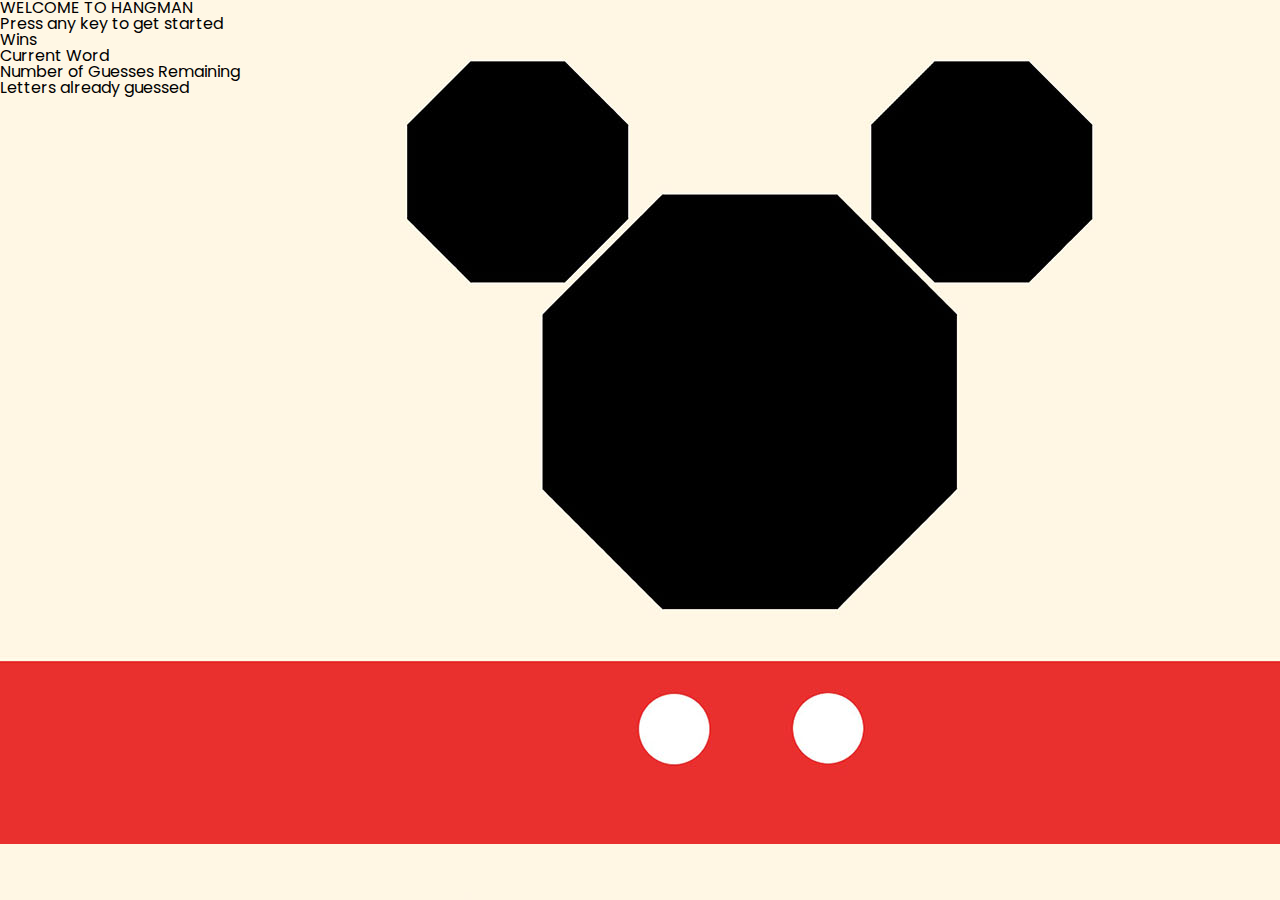
==== index.html @ 7d486eb8 "making some progress. still have a lot of work to go" ====
<!DOCTYPE html>
<html>
<head>
	<title>Mapi's Hangman</title>
	<link rel="stylesheet" type="text/css" href="assets/css/reset.css">
	<link href="https://fonts.googleapis.com/css?family=Poppins" rel="stylesheet">
	<link rel="stylesheet" type="text/css" href="https://bootstrapdocs.com/v3.3.6/docs/dist/css/bootstrap.min.css">
	<link rel="stylesheet" type="text/css" href="assets/css/style.css">

</head>

<body>
	<div class="container">
		<div class="row">
			<h1>Welcome to Hangman</h1>
			<h2>Press any key to get started</h2>
		</div>
		<div class="row">
			<p>Wins
				<strong><span id="wins"></span></strong>
			</p>
		</div>
		<div class="row">
			<p>Current Word
				<strong><span id="current"></span></strong>
			</p>
		</div>
		<div class="row">
			<p>Number of Guesses Remaining
				<strong><span id="remaining"></span></strong>
			</p>
		</div>
		<div class="row">
			<p>Letters already guessed <br>
				<strong><span id="user-text"></strong></span>
			</p>
		</div>
	</div>

		<!-- js file-->
	<script src="assets/javascript/game.js"></script>
</body>
</html>
---- assets/css/style.css ----
body {
	background-image: url("../images/mickey-minimalist.jpg");
	font-family: 'Poppins', sans-serif;
}

h1 {
	font-family: 'Poppins', sans-serif;
	text-transform: uppercase;
}
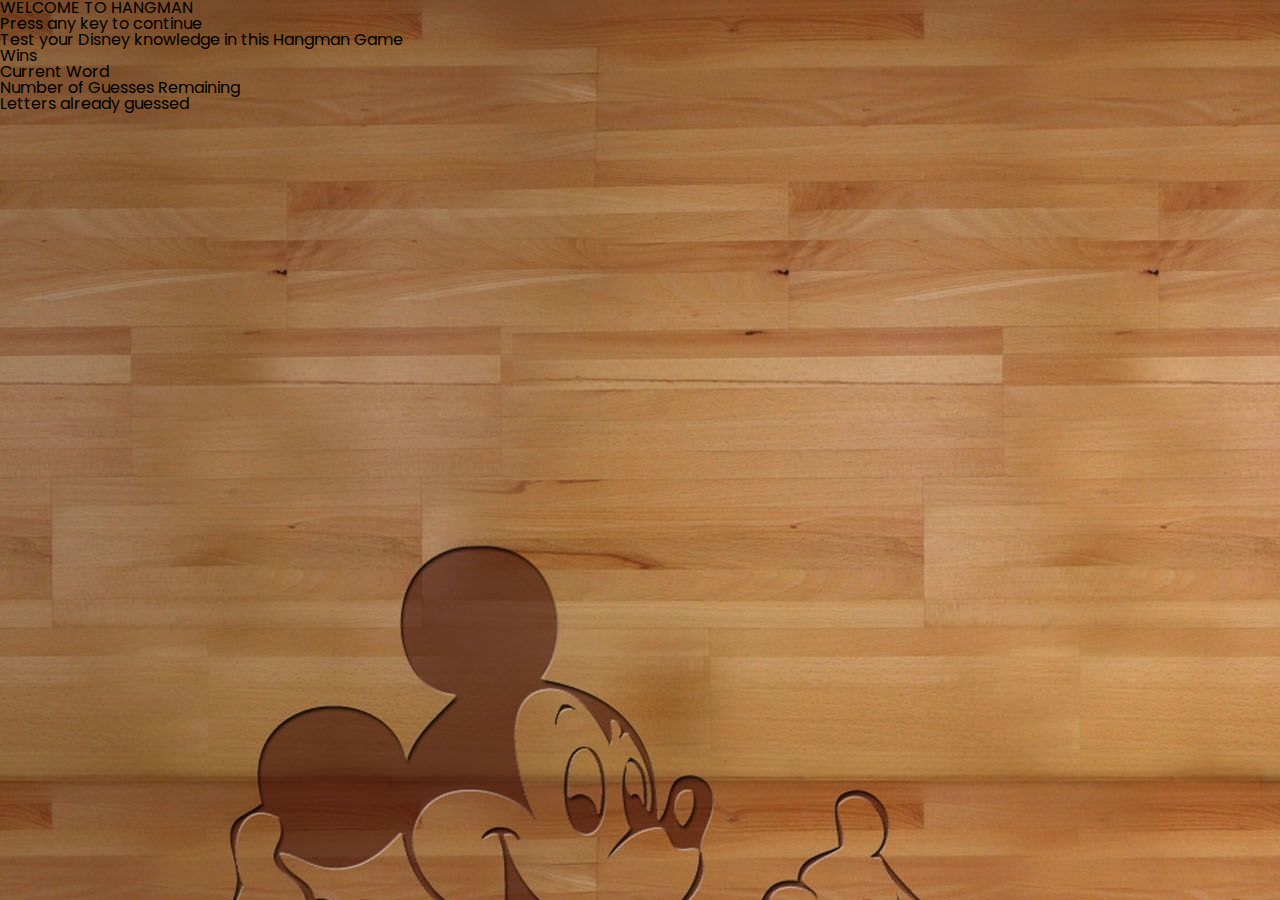
==== commit 57c8f122: "replaced background, went with jumbotron, followed online video but still can't get what I want" ====
--- a/index.html
+++ b/index.html
@@ -11,30 +11,23 @@
 
 <body>
 	<div class="container">
-		<div class="row">
-			<h1>Welcome to Hangman</h1>
-			<h2>Press any key to get started</h2>
-		</div>
-		<div class="row">
-			<p>Wins
-				<strong><span id="wins"></span></strong>
-			</p>
-		</div>
-		<div class="row">
-			<p>Current Word
-				<strong><span id="current"></span></strong>
-			</p>
-		</div>
-		<div class="row">
-			<p>Number of Guesses Remaining
-				<strong><span id="remaining"></span></strong>
-			</p>
-		</div>
-		<div class="row">
-			<p>Letters already guessed <br>
-				<strong><span id="user-text"></strong></span>
-			</p>
-		</div>
+		<div class="jumbotron">
+	        <h1>Welcome to Hangman</h1>
+	        <h3>Press any key to continue</h3>
+	        <p>Test your Disney knowledge in this Hangman Game</p>
+				<p>Wins
+					<strong><span id="wins"></span></strong>
+				</p>
+				<p>Current Word
+					<strong><span id="current"></span></strong>
+				</p>
+				<p>Number of Guesses Remaining
+					<strong><span id="remaining"></span></strong>
+				</p>
+					<p>Letters already guessed <br>
+					<strong><span id="user-text"></strong></span>
+				</p>
+      </div>
 	</div>
 
 		<!-- js file-->
--- a/assets/css/style.css
+++ b/assets/css/style.css
@@ -1,6 +1,14 @@
 body {
-	background-image: url("../images/mickey-minimalist.jpg");
+	background-image: url("../images/mickey-mouse-background-wallpaper-18.jpg");
+	background-repeat: no-repeat;
+	background-attachment: local;
 	font-family: 'Poppins', sans-serif;
+}
+
+
+.jumbotron {
+	background-color: transparent;
+
 }
 
 h1 {
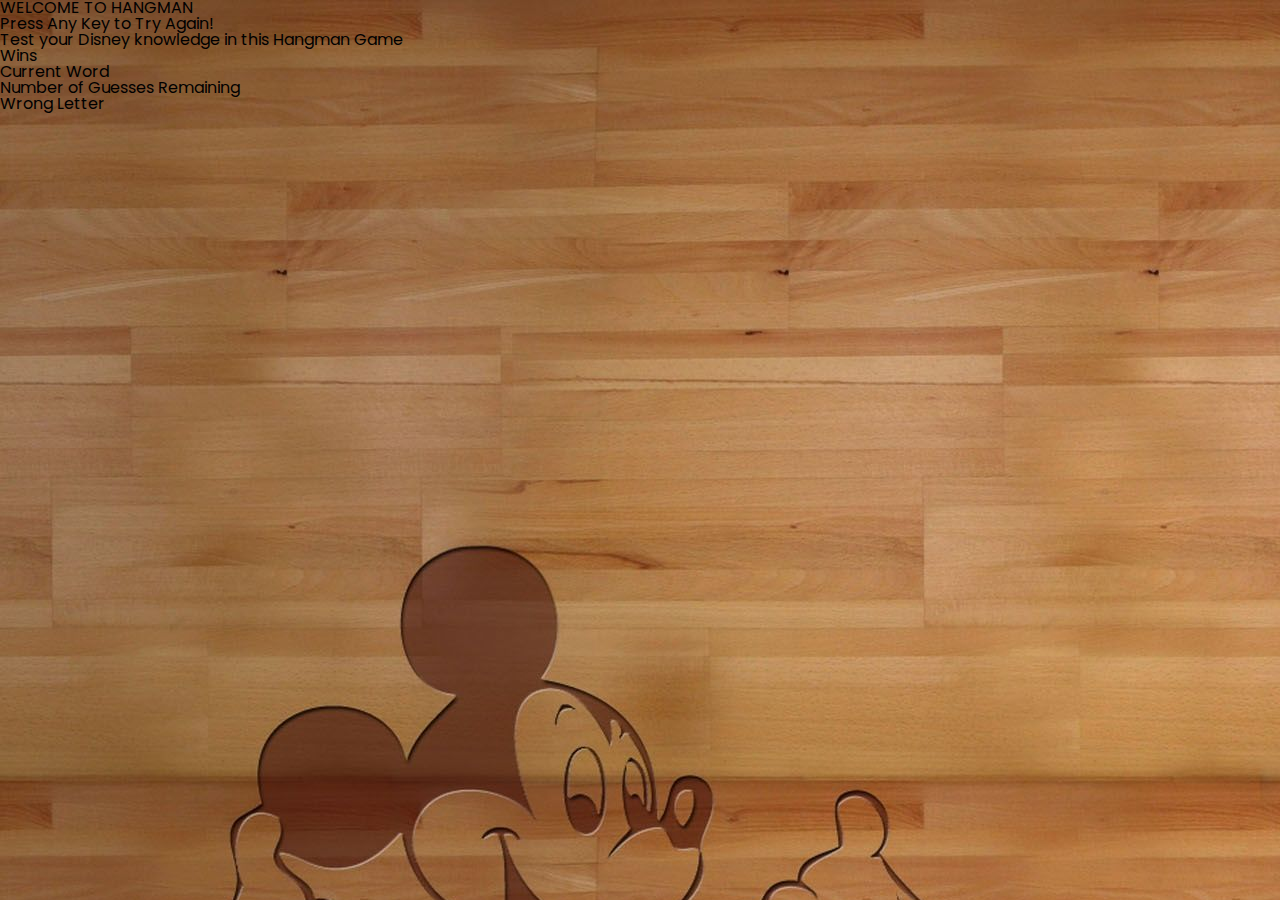
==== commit 7b7fe891: "tried a new approach and read a new tutorial" ====
--- a/index.html
+++ b/index.html
@@ -13,19 +13,19 @@
 	<div class="container">
 		<div class="jumbotron">
 	        <h1>Welcome to Hangman</h1>
-	        <h3>Press any key to continue</h3>
+	        <h2 id="pressKeyTryAgain">Press Any Key to Try Again!</h2>
 	        <p>Test your Disney knowledge in this Hangman Game</p>
 				<p>Wins
-					<strong><span id="wins"></span></strong>
+					<strong><span id="totalWins"></span></strong>
 				</p>
 				<p>Current Word
-					<strong><span id="current"></span></strong>
+					<strong><span id="currentWord"></span></strong>
 				</p>
 				<p>Number of Guesses Remaining
-					<strong><span id="remaining"></span></strong>
+					<strong><span id="remainingGuesses"></span></strong>
 				</p>
-					<p>Letters already guessed <br>
-					<strong><span id="user-text"></strong></span>
+					<p>Wrong Letter <br>
+					<strong><span id="guessedLetters"></strong></span>
 				</p>
       </div>
 	</div>
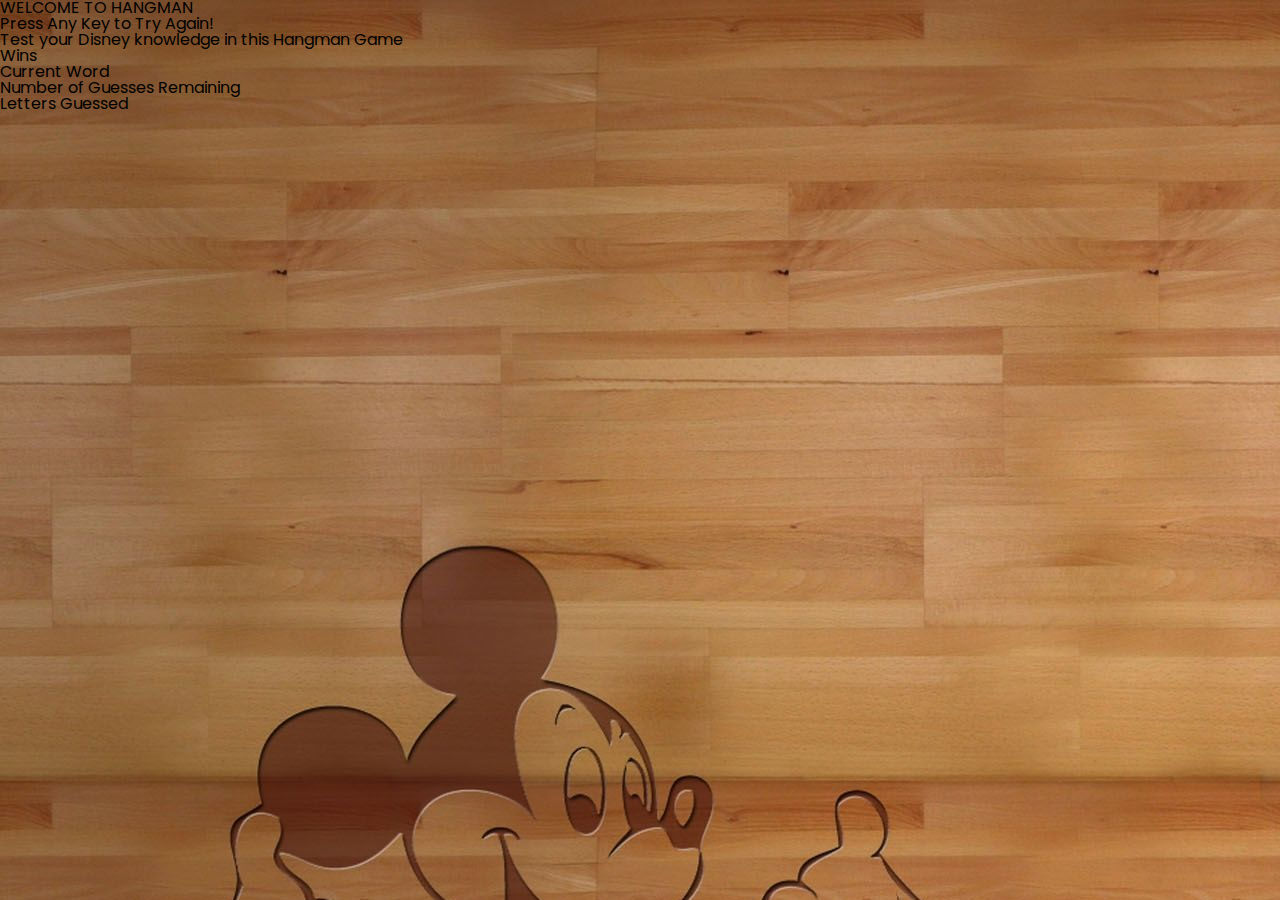
==== commit 297b15f8: "finished README file" ====
--- a/index.html
+++ b/index.html
@@ -24,7 +24,7 @@
 				<p>Number of Guesses Remaining
 					<strong><span id="remainingGuesses"></span></strong>
 				</p>
-					<p>Wrong Letter <br>
+					<p>Letters Guessed<br>
 					<strong><span id="guessedLetters"></strong></span>
 				</p>
       </div>
